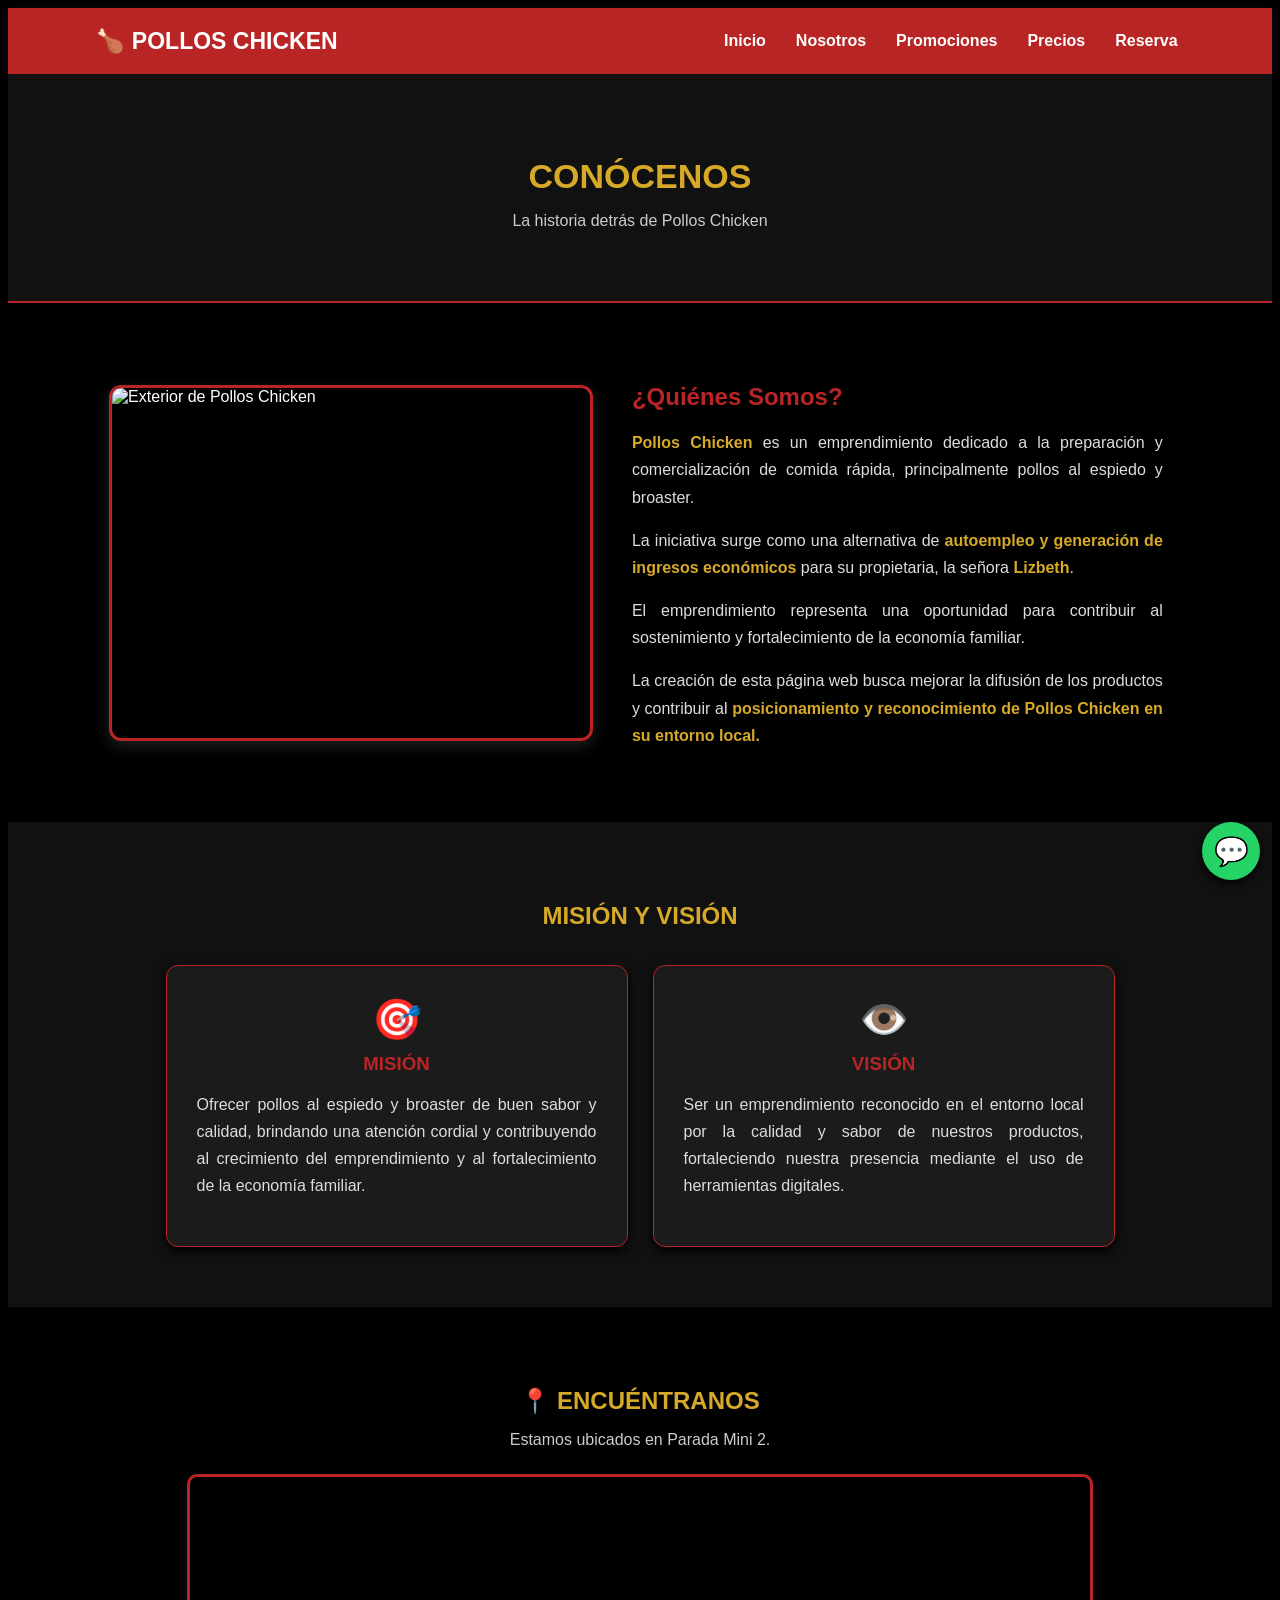
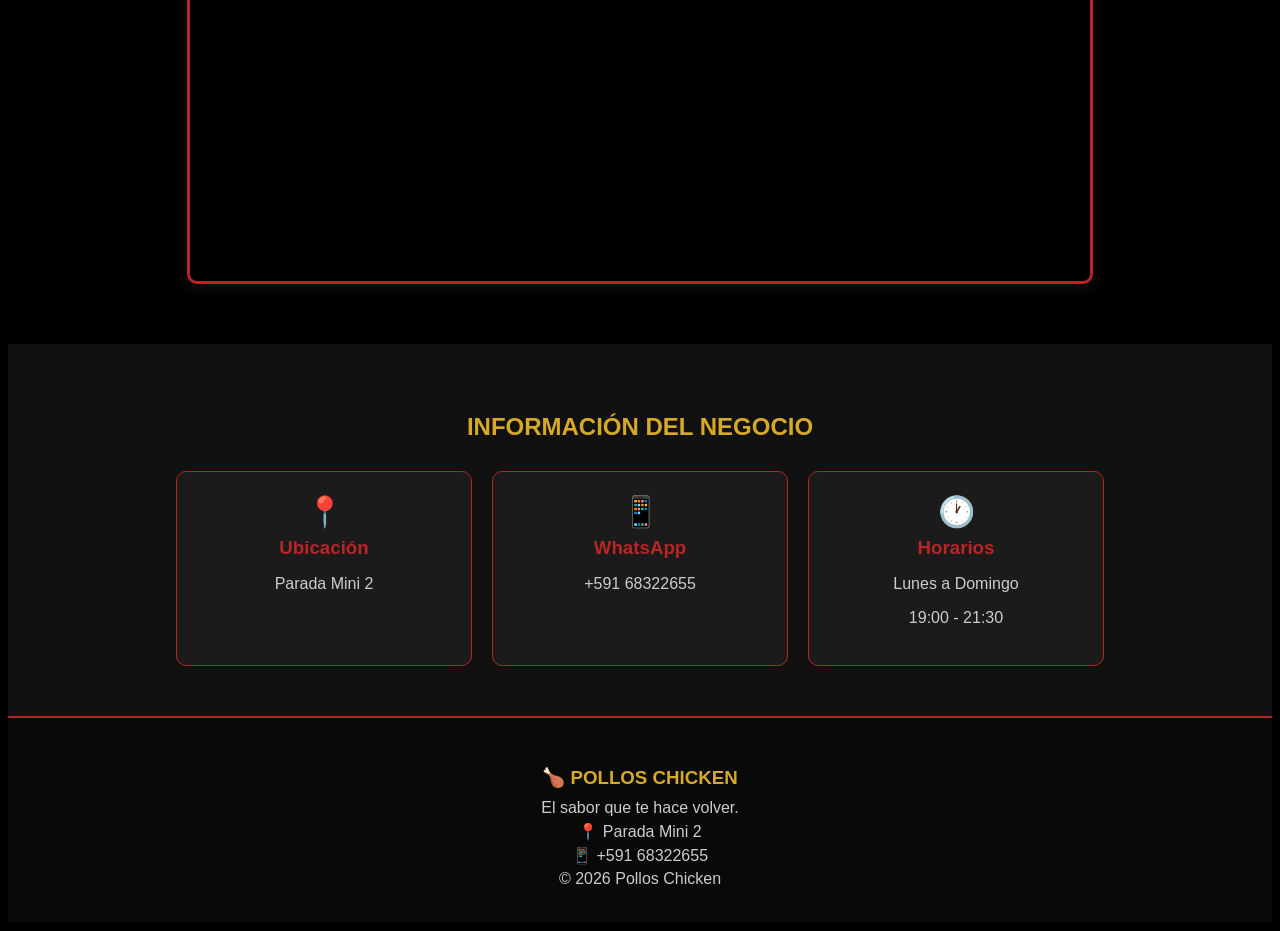
==== nosotros.html @ fc6a8907 "Add files via upload Primera versión del proyecto Pollos Chicken" ====
<!DOCTYPE html>
<html lang="es">

<head>

    <meta charset="UTF-8">

    <meta name="viewport" content="width=device-width, initial-scale=1.0">

    <title>Nosotros - Pollos Chicken</title>

    <link rel="stylesheet" href="estilos.css">

</head>

<body>

    <header>

        <div class="logo">
            🍗 POLLOS CHICKEN
        </div>

        <nav>

            <a href="index.html">Inicio</a>

            <a href="nosotros.html">Nosotros</a>

            <a href="promociones.html">Promociones</a>

            <a href="precios.html">Precios</a>

            <a href="reserva.html">Reserva</a>

        </nav>

    </header>


    <section class="titulo-nosotros">

        <h1>CONÓCENOS</h1>

        <p>
            La historia detrás de Pollos Chicken
        </p>

    </section>
    <section class="historia">

        <div class="foto-historia">

            <img src="imagenes/pollos_chicken_exterior_casero.jpg"
                 alt="Exterior de Pollos Chicken">

        </div>


        <div class="texto-historia">

            <h2>¿Quiénes Somos?</h2>

            <p>
                <strong>Pollos Chicken</strong> es un emprendimiento
                dedicado a la preparación y comercialización de
                comida rápida, principalmente pollos al espiedo
                y broaster.
            </p>

            <p>
                La iniciativa surge como una alternativa de
                <strong>autoempleo y generación de ingresos económicos</strong>
                para su propietaria, la señora <strong>Lizbeth</strong>.
            </p>

            <p>
                El emprendimiento representa una oportunidad para
                contribuir al sostenimiento y fortalecimiento de
                la economía familiar.
            </p>

            <p>
                La creación de esta página web busca mejorar la
                difusión de los productos y contribuir al
                <strong>posicionamiento y reconocimiento de Pollos Chicken
                en su entorno local.</strong>
            </p>

        </div>

    </section>
    <section class="mision-vision">

        <h2>MISIÓN Y VISIÓN</h2>

        <div class="contenedor-mv">

            <div class="tarjeta-mv">

                <div class="icono">
                    🎯
                </div>

                <h3>MISIÓN</h3>

                <p>
                    Ofrecer pollos al espiedo y broaster de buen
                    sabor y calidad, brindando una atención cordial
                    y contribuyendo al crecimiento del emprendimiento
                    y al fortalecimiento de la economía familiar.
                </p>

            </div>


            <div class="tarjeta-mv">

                <div class="icono">
                    👁️
                </div>

                <h3>VISIÓN</h3>

                <p>
                    Ser un emprendimiento reconocido en el entorno
                    local por la calidad y sabor de nuestros productos,
                    fortaleciendo nuestra presencia mediante el uso
                    de herramientas digitales.
                </p>

            </div>

        </div>

    </section>
    <section class="ubicacion">

        <h2>📍 ENCUÉNTRANOS</h2>

        <p>
            Estamos ubicados en Parada Mini 2.
        </p>

        <div class="mapa">

            <iframe
                src="https://www.google.com/maps/embed?pb=!1m14!1m8!1m3!1d474.3850559501447!2d-67.04748063006204!3d-17.97499381684644!3m2!1i1024!2i768!4f13.1!3m3!1m2!1s0x93e2b7ef2d708fc7%3A0x3c5e45e1f3573db3!2sParada%20mini%202!5e0!3m2!1ses-419!2sbo!4v1789333693962!5m2!1ses-419!2sbo"
                width="100%"
                height="400"
                style="border:0;"
                allowfullscreen=""
                loading="lazy">
            </iframe>

        </div>

    </section>

    <section class="contacto-nosotros">

        <h2>INFORMACIÓN DEL NEGOCIO</h2>

        <div class="datos-contacto">

            <div>

                <span>📍</span>

                <h3>Ubicación</h3>

                <p>Parada Mini 2</p>

            </div>


            <div>

                <span>📱</span>

                <h3>WhatsApp</h3>

                <p>+591 68322655</p>

            </div>


            <div>

                <span>🕐</span>

                <h3>Horarios</h3>

                <p>Lunes a Domingo</p>

                <p>19:00 - 21:30</p>

            </div>

        </div>

    </section>

    <a
        href="https://wa.me/59168322655?text=Hola%20Pollos%20Chicken,%20quiero%20informaci%C3%B3n%20sobre%20sus%20productos."
        class="whatsapp"
        target="_blank">

        💬

    </a>
    <footer>

        <h3>🍗 POLLOS CHICKEN</h3>

        <p>El sabor que te hace volver.</p>

        <p>📍 Parada Mini 2</p>

        <p>📱 +591 68322655</p>

        <p>© 2026 Pollos Chicken</p>

    </footer>


</body>

</html>
---- estilos.css ----
**{
    margin:0;
    padding:0;
    box-sizing:border-box;
}

body{
    font-family:Arial,sans-serif;
    background:#000;
    color:#fff;
}

img{
    width:100%;
    display:block;
}

/* ENCABEZADO */

header{
    background:#b92525;
    padding:18px 7%;
    display:flex;
    justify-content:space-between;
    align-items:center;
    box-shadow:0 3px 10px #111;
}

.logo{
    font-size:23px;
    font-weight:bold;
}

nav{
    display:flex;
    gap:18px;
}

nav a{
    color:#fff;
    text-decoration:none;
    font-weight:bold;
    padding:6px;
}

nav a:hover{
    color:#ffd83d;
}

/* BOTONES */

.boton{
    display:inline-block;
    background:#b92525;
    color:#fff;
    text-decoration:none;
    padding:12px 22px;
    border-radius:6px;
    font-weight:bold;
    margin-top:8px;
}

.boton:hover{
    background:#d6a928;
    color:#000;
}

/* INICIO */

.inicio{
    min-height:520px;
    padding:60px 8%;
    display:flex;
    align-items:center;
    justify-content:space-between;
    gap:40px;
}

.texto{
    width:50%;
}

.texto h1{
    color:#b92525;
    font-size:43px;
    line-height:1.2;
    margin-bottom:20px;
}

.texto p{
    color:#ddd;
    font-size:19px;
    line-height:1.7;
    margin-bottom:25px;
}

.foto-principal{
    width:43%;
}

.foto-principal img{
    height:360px;
    object-fit:cover;
    border-radius:15px;
    border:3px solid #d6a928;
    box-shadow:0 5px 15px #222;
}

/* BIENVENIDA */

.bienvenida{
    background:#111;
    text-align:center;
    padding:60px 8%;
}

.bienvenida h2{
    color:#d6a928;
    margin-bottom:12px;
}

.bienvenida > p{
    color:#ccc;
    margin-bottom:30px;
}

.opciones{
    display:flex;
    justify-content:center;
    gap:25px;
    flex-wrap:wrap;
}

.opciones div{
    width:280px;
    background:#1b1b1b;
    padding:25px;
    border:1px solid #b92525;
    border-radius:10px;
    transition:0.3s;
}

.opciones div:hover{
    transform:translateY(-5px);
    border-color:#d6a928;
}

.opciones span{
    font-size:38px;
}

.opciones h3{
    color:#b92525;
    margin:10px 0;
}

.opciones p{
    color:#ccc;
    margin-bottom:15px;
}

.opciones a{
    color:#d6a928;
    font-weight:bold;
    text-decoration:none;
}

/* FRASE */

.frase{
    background:#b92525;
    text-align:center;
    padding:55px 20px;
}

.frase h2{
    margin-bottom:10px;
}

.frase p{
    margin-bottom:20px;
}

.frase .boton{
    background:#d6a928;
    color:#000;
}

/* TITULOS */

.titulo-nosotros,
.titulo-promociones,
.titulo-precios,
.titulo-reserva{
    background:#111;
    text-align:center;
    padding:55px 20px;
    border-bottom:2px solid #b92525;
}

.titulo-nosotros h1,
.titulo-promociones h1,
.titulo-precios h1,
.titulo-reserva h1{
    color:#d6a928;
    margin-bottom:10px;
    font-size:34px;
}

.titulo-nosotros p,
.titulo-promociones p,
.titulo-precios p,
.titulo-reserva p{
    color:#ccc;
}

/* NOSOTROS */

.historia{
    padding:60px 8%;
    display:flex;
    align-items:center;
    gap:45px;
}

.foto-historia{
    width:45%;
}

.foto-historia img{
    height:350px;
    object-fit:cover;
    border-radius:12px;
    border:3px solid #b92525;
    box-shadow:0 5px 15px #222;
}

.texto-historia{
    width:50%;
}

.texto-historia h2{
    color:#b92525;
    margin-bottom:18px;
}

.texto-historia p{
    color:#ddd;
    line-height:1.7;
    margin-bottom:13px;
    text-align:justify;
}

.texto-historia strong{
    color:#d6a928;
}

/* MISION Y VISION */

.mision-vision{
    background:#111;
    padding:60px 8%;
    text-align:center;
}

.mision-vision > h2{
    color:#d6a928;
    margin-bottom:35px;
}

.contenedor-mv{
    display:flex;
    justify-content:center;
    gap:25px;
    flex-wrap:wrap;
}

.tarjeta-mv{
    width:400px;
    background:#1b1b1b;
    border:1px solid #b92525;
    padding:30px;
    border-radius:12px;
    box-shadow:0 4px 12px #000;
}

.icono{
    font-size:40px;
}

.tarjeta-mv h3{
    color:#b92525;
    margin:10px;
}

.tarjeta-mv p{
    color:#ddd;
    line-height:1.7;
    text-align:justify;
}

/* UBICACION */

.ubicacion{
    padding:60px 8%;
    text-align:center;
}

.ubicacion h2{
    color:#d6a928;
    margin-bottom:10px;
}

.ubicacion p{
    color:#ccc;
    margin-bottom:25px;
}

.mapa{
    max-width:900px;
    margin:auto;
    border:3px solid #b92525;
    border-radius:10px;
    overflow:hidden;
    box-shadow:0 5px 15px #111;
}

.mapa iframe{
    width:100%;
    height:400px;
    border:0;
}

/* CONTACTO */

.contacto-nosotros{
    background:#111;
    padding:50px 8%;
    text-align:center;
}

.contacto-nosotros h2{
    color:#d6a928;
    margin-bottom:30px;
}

.datos-contacto{
    display:flex;
    justify-content:center;
    gap:20px;
    flex-wrap:wrap;
}

.datos-contacto div{
    width:250px;
    background:#1b1b1b;
    border:1px solid #b92525;
    padding:22px;
    border-radius:10px;
}

.datos-contacto span{
    font-size:30px;
}

.datos-contacto h3{
    color:#b92525;
    margin:8px;
}

.datos-contacto p{
    color:#ccc;
}

/* PROMOCIONES */

.promociones{
    background:#000;
    padding:60px 8%;
    text-align:center;
}

.promociones h2{
    color:#d6a928;
    margin-bottom:35px;
}

.contenedor-promociones{
    display:flex;
    justify-content:center;
    gap:25px;
    flex-wrap:wrap;
}

.tarjeta-promocion{
    width:300px;
    background:#111;
    border:2px solid #b92525;
    border-radius:10px;
    overflow:hidden;
    box-shadow:0 5px 15px #111;
    transition:0.3s;
}

.tarjeta-promocion:hover{
    transform:translateY(-6px);
    border-color:#d6a928;
}

.tarjeta-promocion img{
    height:240px;
    object-fit:contain;
    background:#111;
}

.contenido-promocion{
    padding:22px;
}

.contenido-promocion h3{
    color:#d6a928;
    margin-bottom:10px;
}

.contenido-promocion h4{
    font-size:22px;
    margin-bottom:10px;
}

.contenido-promocion p{
    color:#ccc;
    line-height:1.5;
}

.precio{
    color:#b92525;
    font-size:27px;
    font-weight:bold;
    margin:15px;
}

.mensaje-promociones{
    background:#d6a928;
    color:#000;
    text-align:center;
    padding:50px 20px;
}

.mensaje-promociones h2{
    margin-bottom:12px;
}

.mensaje-promociones p{
    margin-bottom:20px;
}

/* PRECIOS */

.seccion-precios{
    background:#000;
    padding:60px 8%;
    text-align:center;
}

.seccion-precios h2{
    color:#d6a928;
    margin-bottom:35px;
}

.contenedor-precios{
    display:flex;
    justify-content:center;
    gap:25px;
    flex-wrap:wrap;
}

.tarjeta-precio{
    width:300px;
    background:#111;
    border:2px solid #b92525;
    border-radius:10px;
    overflow:hidden;
    box-shadow:0 5px 15px #111;
}

.foto-precio{
    position:relative;
    height:230px;
    background:#111;
}

.foto-precio img{
    height:100%;
    object-fit:contain;
}

.precio-revelado{
    position:absolute;
    inset:0;
    background:rgba(185,37,37,.9);
    display:flex;
    justify-content:center;
    align-items:center;
    opacity:0;
    transition:0.3s;
}

.foto-precio:hover .precio-revelado{
    opacity:1;
}

.precio-revelado span{
    color:#fff;
    font-size:40px;
    font-weight:bold;
}

.contenido-precio{
    padding:22px;
}

.contenido-precio h3{
    color:#d6a928;
    font-size:22px;
    margin-bottom:10px;
}

.contenido-precio p{
    color:#ccc;
    margin-bottom:15px;
    line-height:1.5;
}

.precio-normal{
    color:#b92525;
    font-size:25px;
    font-weight:bold;
    margin-bottom:18px;
}

.informacion-precios{
    background:#111;
    text-align:center;
    padding:40px 20px;
}

.informacion-precios h2{
    color:#d6a928;
    margin-bottom:10px;
}

.informacion-precios p{
    color:#ccc;
}

.llamada-precios{
    background:#d6a928;
    color:#000;
    text-align:center;
    padding:50px 20px;
}

.llamada-precios h2{
    margin-bottom:12px;
}

.llamada-precios p{
    margin-bottom:20px;
}

/* RESERVA */

.reserva{
    background:#000;
    padding:60px 20px;
}

.formulario{
    max-width:600px;
    margin:auto;
    background:#111;
    border:1px solid #b92525;
    padding:30px;
    border-radius:10px;
}

.formulario h2{
    text-align:center;
    color:#d6a928;
    margin-bottom:20px;
}

.formulario label{
    display:block;
    color:#fff;
    font-weight:bold;
    margin:12px 0 6px;
}

.formulario input,
.formulario select,
.formulario textarea{
    width:100%;
    padding:11px;
    background:#222;
    color:#fff;
    border:1px solid #555;
    border-radius:5px;
}

.boton-pedido{
    width:100%;
    padding:13px;
    margin-top:20px;
    background:#25d366;
    color:#fff;
    border:0;
    border-radius:6px;
    font-weight:bold;
    cursor:pointer;
}

.informacion-reserva{
    text-align:center;
    background:#111;
    padding:50px 20px;
}

.informacion-reserva h2{
    color:#d6a928;
    margin-bottom:30px;
}

.pasos-reserva{
    display:flex;
    justify-content:center;
    gap:20px;
    flex-wrap:wrap;
}

.pasos-reserva div{
    width:230px;
    padding:20px;
    background:#1b1b1b;
    border:1px solid #b92525;
    border-radius:10px;
}

/* WHATSAPP */

.whatsapp{
    position:fixed;
    right:20px;
    bottom:20px;
    width:58px;
    height:58px;
    background:#25d366;
    color:#fff;
    border-radius:50%;
    display:flex;
    align-items:center;
    justify-content:center;
    font-size:28px;
    text-decoration:none;
    box-shadow:0 3px 10px #000;
}

/* FOOTER */

footer{
    background:#090909;
    text-align:center;
    padding:30px;
    border-top:2px solid #b92525;
}

footer h3{
    color:#d6a928;
    margin-bottom:10px;
}

footer p{
    color:#ccc;
    margin:5px;
}

/* CELULAR */

@media(max-width:768px){

    header{
        flex-direction:column;
        gap:15px;
        padding:18px 5%;
    }

    .logo{
        font-size:20px;
    }

    nav{
        flex-wrap:wrap;
        justify-content:center;
        gap:8px;
    }

    nav a{
        font-size:14px;
    }

    .inicio,
    .historia{
        flex-direction:column;
        text-align:center;
        padding:45px 6%;
    }

    .texto,
    .foto-principal,
    .foto-historia,
    .texto-historia{
        width:100%;
    }

    .texto h1{
        font-size:32px;
    }

    .texto p{
        font-size:17px;
    }

    .foto-principal img,
    .foto-historia img{
        height:280px;
    }

    .texto-historia p{
        text-align:left;
    }

    .tarjeta-precio,
    .tarjeta-promocion,
    .tarjeta-mv{
        width:100%;
        max-width:340px;
    }

    .tarjeta-promocion img{
        height:260px;
    }

    .foto-precio{
        height:250px;
    }

    .mapa iframe{
        height:300px;
    }

    .titulo-nosotros h1,
    .titulo-promociones h1,
    .titulo-precios h1,
    .titulo-reserva h1{
        font-size:28px;
    }

    .boton{
        padding:11px 18px;
    }

    .whatsapp{
        right:15px;
        bottom:15px;
        width:52px;
        height:52px;
        font-size:24px;
    }
}
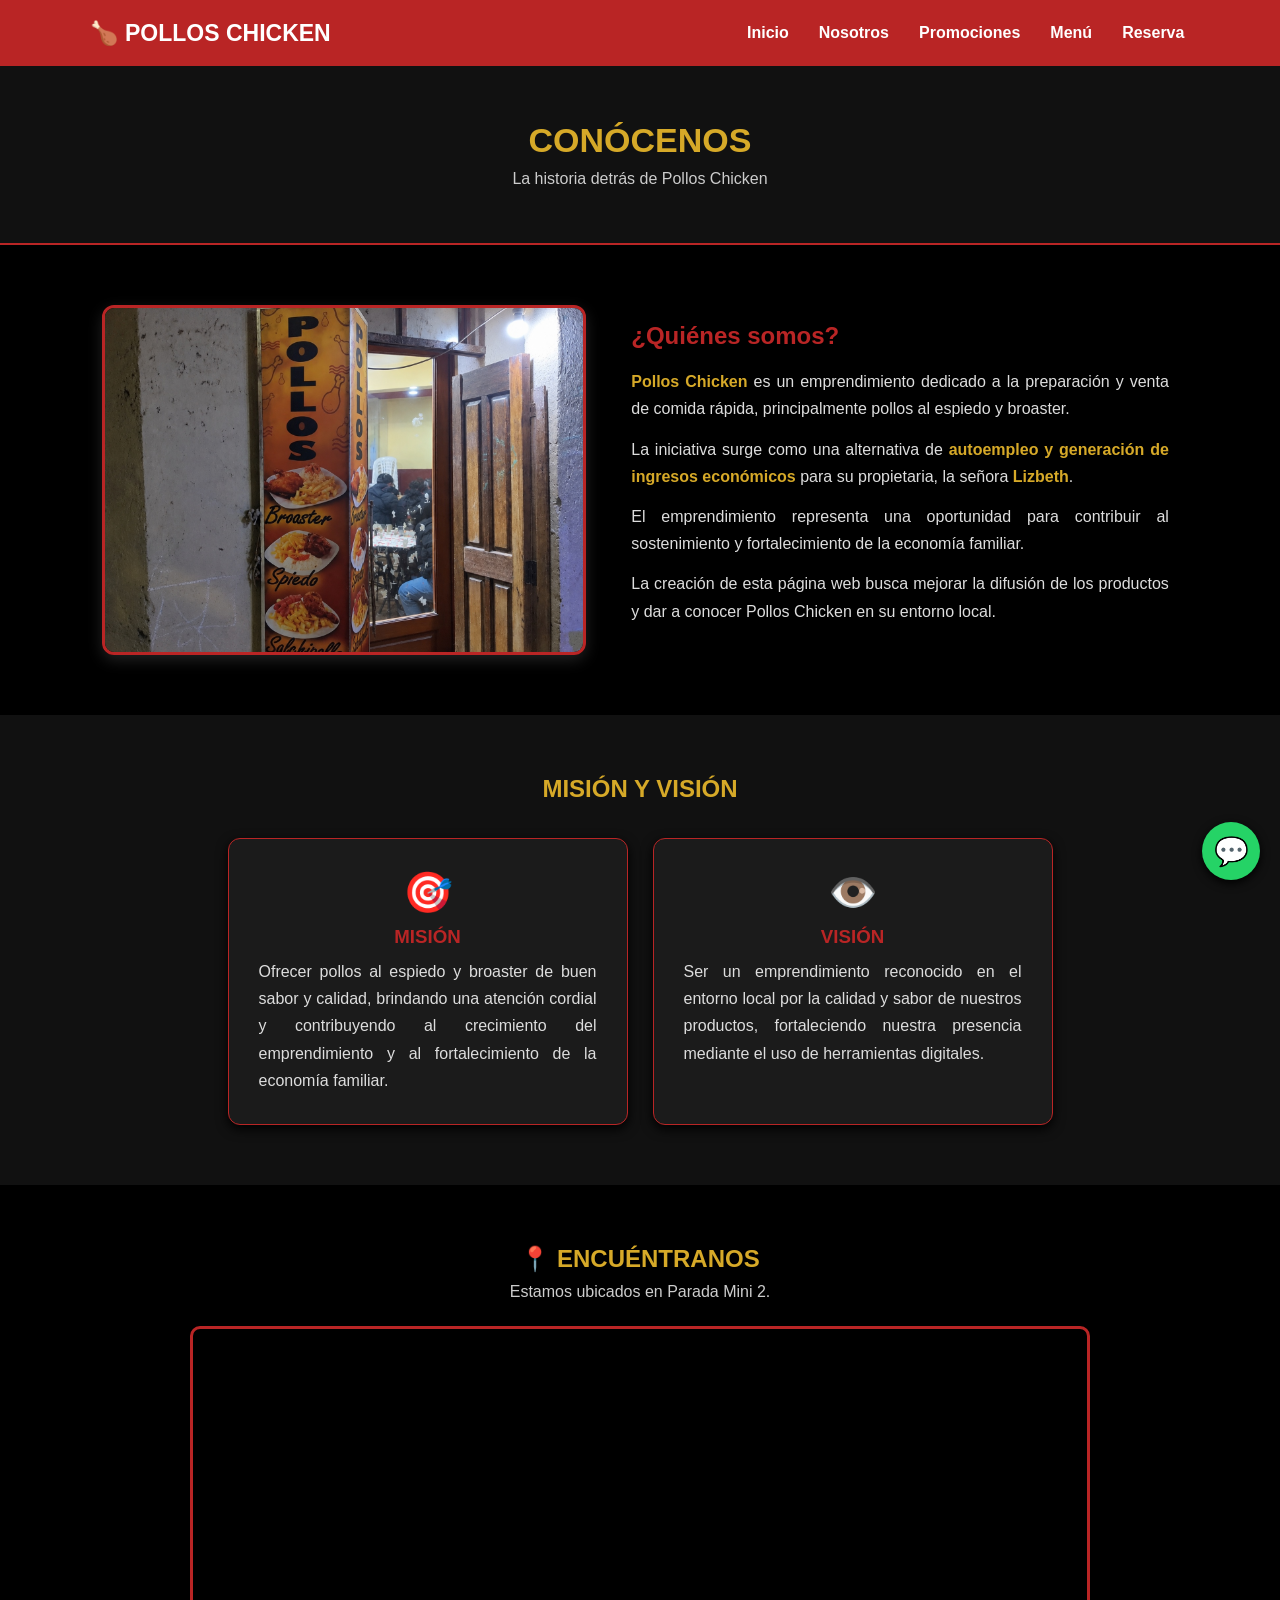
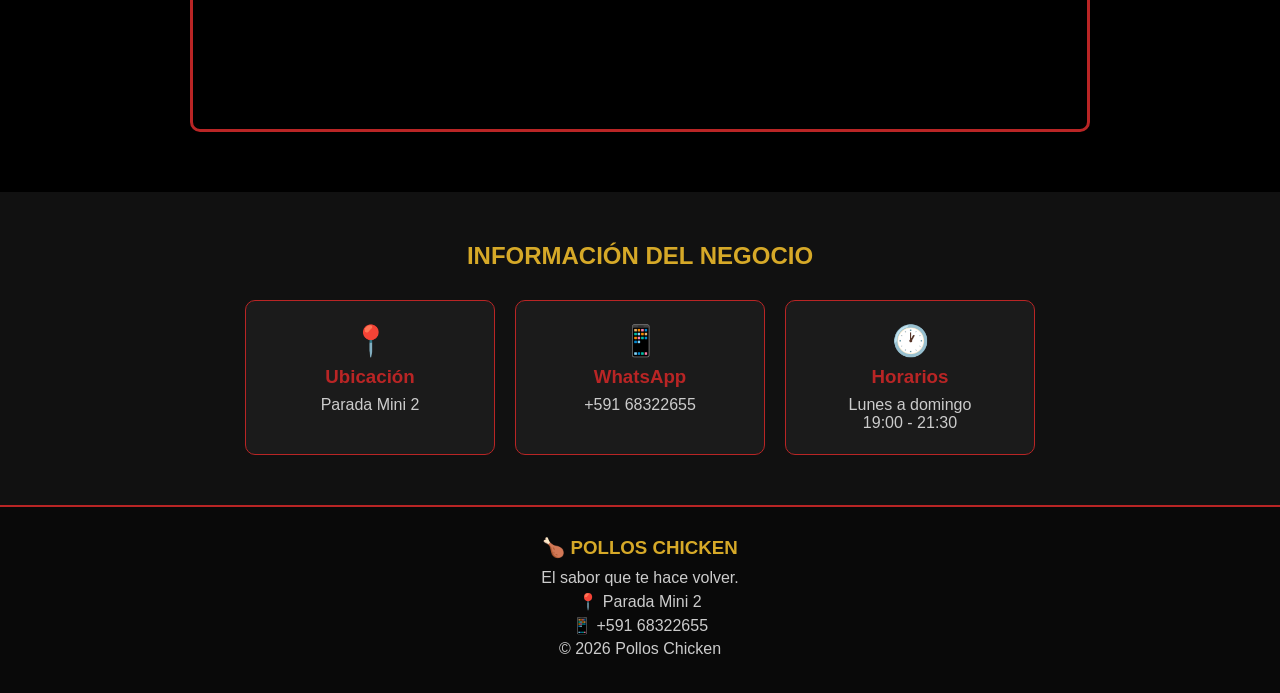
==== commit c7897ba7: "Add files via upload" ====
--- a/nosotros.html
+++ b/nosotros.html
@@ -1,229 +1,97 @@
-<!DOCTYPE html>
-<html lang="es">
-
-<head>
-
-    <meta charset="UTF-8">
-
-    <meta name="viewport" content="width=device-width, initial-scale=1.0">
-
-    <title>Nosotros - Pollos Chicken</title>
-
-    <link rel="stylesheet" href="estilos.css">
-
-</head>
-
-<body>
-
-    <header>
-
-        <div class="logo">
-            🍗 POLLOS CHICKEN
-        </div>
-
-        <nav>
-
-            <a href="index.html">Inicio</a>
-
-            <a href="nosotros.html">Nosotros</a>
-
-            <a href="promociones.html">Promociones</a>
-
-            <a href="precios.html">Precios</a>
-
-            <a href="reserva.html">Reserva</a>
-
-        </nav>
-
-    </header>
-
-
-    <section class="titulo-nosotros">
-
-        <h1>CONÓCENOS</h1>
-
-        <p>
-            La historia detrás de Pollos Chicken
-        </p>
-
-    </section>
-    <section class="historia">
-
-        <div class="foto-historia">
-
-            <img src="imagenes/pollos_chicken_exterior_casero.jpg"
-                 alt="Exterior de Pollos Chicken">
-
-        </div>
-
-
-        <div class="texto-historia">
-
-            <h2>¿Quiénes Somos?</h2>
-
-            <p>
-                <strong>Pollos Chicken</strong> es un emprendimiento
-                dedicado a la preparación y comercialización de
-                comida rápida, principalmente pollos al espiedo
-                y broaster.
-            </p>
-
-            <p>
-                La iniciativa surge como una alternativa de
-                <strong>autoempleo y generación de ingresos económicos</strong>
-                para su propietaria, la señora <strong>Lizbeth</strong>.
-            </p>
-
-            <p>
-                El emprendimiento representa una oportunidad para
-                contribuir al sostenimiento y fortalecimiento de
-                la economía familiar.
-            </p>
-
-            <p>
-                La creación de esta página web busca mejorar la
-                difusión de los productos y contribuir al
-                <strong>posicionamiento y reconocimiento de Pollos Chicken
-                en su entorno local.</strong>
-            </p>
-
-        </div>
-
-    </section>
-    <section class="mision-vision">
-
-        <h2>MISIÓN Y VISIÓN</h2>
-
-        <div class="contenedor-mv">
-
-            <div class="tarjeta-mv">
-
-                <div class="icono">
-                    🎯
-                </div>
-
-                <h3>MISIÓN</h3>
-
-                <p>
-                    Ofrecer pollos al espiedo y broaster de buen
-                    sabor y calidad, brindando una atención cordial
-                    y contribuyendo al crecimiento del emprendimiento
-                    y al fortalecimiento de la economía familiar.
-                </p>
-
-            </div>
-
-
-            <div class="tarjeta-mv">
-
-                <div class="icono">
-                    👁️
-                </div>
-
-                <h3>VISIÓN</h3>
-
-                <p>
-                    Ser un emprendimiento reconocido en el entorno
-                    local por la calidad y sabor de nuestros productos,
-                    fortaleciendo nuestra presencia mediante el uso
-                    de herramientas digitales.
-                </p>
-
-            </div>
-
-        </div>
-
-    </section>
-    <section class="ubicacion">
-
-        <h2>📍 ENCUÉNTRANOS</h2>
-
-        <p>
-            Estamos ubicados en Parada Mini 2.
-        </p>
-
-        <div class="mapa">
-
-            <iframe
-                src="https://www.google.com/maps/embed?pb=!1m14!1m8!1m3!1d474.3850559501447!2d-67.04748063006204!3d-17.97499381684644!3m2!1i1024!2i768!4f13.1!3m3!1m2!1s0x93e2b7ef2d708fc7%3A0x3c5e45e1f3573db3!2sParada%20mini%202!5e0!3m2!1ses-419!2sbo!4v1789333693962!5m2!1ses-419!2sbo"
-                width="100%"
-                height="400"
-                style="border:0;"
-                allowfullscreen=""
-                loading="lazy">
-            </iframe>
-
-        </div>
-
-    </section>
-
-    <section class="contacto-nosotros">
-
-        <h2>INFORMACIÓN DEL NEGOCIO</h2>
-
-        <div class="datos-contacto">
-
-            <div>
-
-                <span>📍</span>
-
-                <h3>Ubicación</h3>
-
-                <p>Parada Mini 2</p>
-
-            </div>
-
-
-            <div>
-
-                <span>📱</span>
-
-                <h3>WhatsApp</h3>
-
-                <p>+591 68322655</p>
-
-            </div>
-
-
-            <div>
-
-                <span>🕐</span>
-
-                <h3>Horarios</h3>
-
-                <p>Lunes a Domingo</p>
-
-                <p>19:00 - 21:30</p>
-
-            </div>
-
-        </div>
-
-    </section>
-
-    <a
-        href="https://wa.me/59168322655?text=Hola%20Pollos%20Chicken,%20quiero%20informaci%C3%B3n%20sobre%20sus%20productos."
-        class="whatsapp"
-        target="_blank">
-
-        💬
-
-    </a>
-    <footer>
-
-        <h3>🍗 POLLOS CHICKEN</h3>
-
-        <p>El sabor que te hace volver.</p>
-
-        <p>📍 Parada Mini 2</p>
-
-        <p>📱 +591 68322655</p>
-
-        <p>© 2026 Pollos Chicken</p>
-
-    </footer>
-
-
-</body>
-
-</html>+<!DOCTYPE html>
+<html lang="es">
+<head>
+    <meta charset="UTF-8">
+    <meta name="viewport" content="width=device-width, initial-scale=1.0">
+    <title>Nosotros - Pollos Chicken</title>
+    <link rel="stylesheet" href="estilos.css">
+</head>
+<body>
+    <header>
+        <div class="logo">🍗 POLLOS CHICKEN</div>
+        <nav>
+            <a href="index.html">Inicio</a>
+            <a href="nosotros.html">Nosotros</a>
+            <a href="promociones.html">Promociones</a>
+            <a href="precios.html">Menú</a>
+            <a href="reserva.html">Reserva</a>
+        </nav>
+    </header>
+
+    <section class="titulo-nosotros">
+        <h1>CONÓCENOS</h1>
+        <p>La historia detrás de Pollos Chicken</p>
+    </section>
+
+    <section class="historia">
+        <div class="foto-historia">
+            <img src="imagenes/pollos_chicken_exterior_casero.jpg" alt="Exterior de Pollos Chicken">
+        </div>
+        <div class="texto-historia">
+            <h2>¿Quiénes somos?</h2>
+            <p><strong>Pollos Chicken</strong> es un emprendimiento dedicado a la preparación y venta de comida rápida, principalmente pollos al espiedo y broaster.</p>
+            <p>La iniciativa surge como una alternativa de <strong>autoempleo y generación de ingresos económicos</strong> para su propietaria, la señora <strong>Lizbeth</strong>.</p>
+            <p>El emprendimiento representa una oportunidad para contribuir al sostenimiento y fortalecimiento de la economía familiar.</p>
+            <p>La creación de esta página web busca mejorar la difusión de los productos y dar a conocer Pollos Chicken en su entorno local.</p>
+        </div>
+    </section>
+
+    <section class="mision-vision">
+        <h2>MISIÓN Y VISIÓN</h2>
+        <div class="contenedor-mv">
+            <div class="tarjeta-mv">
+                <div class="icono">🎯</div>
+                <h3>MISIÓN</h3>
+                <p>Ofrecer pollos al espiedo y broaster de buen sabor y calidad, brindando una atención cordial y contribuyendo al crecimiento del emprendimiento y al fortalecimiento de la economía familiar.</p>
+            </div>
+            <div class="tarjeta-mv">
+                <div class="icono">👁️</div>
+                <h3>VISIÓN</h3>
+                <p>Ser un emprendimiento reconocido en el entorno local por la calidad y sabor de nuestros productos, fortaleciendo nuestra presencia mediante el uso de herramientas digitales.</p>
+            </div>
+        </div>
+    </section>
+
+    <section class="ubicacion">
+        <h2>📍 ENCUÉNTRANOS</h2>
+        <p>Estamos ubicados en Parada Mini 2.</p>
+        <div class="mapa">
+            <iframe src="https://www.google.com/maps/embed?pb=!1m14!1m8!1m3!1d474.3850559501447!2d-67.04748063006204!3d-17.97499381684644!3m2!1i1024!2i768!4f13.1!3m3!1m2!1s0x93e2b7ef2d708fc7%3A0x3c5e45e1f3573db3!2sParada%20mini%202!5e0!3m2!1ses-419!2sbo!4v1789333693962!5m2!1ses-419!2sbo"
+                    width="100%" height="400" style="border:0;" allowfullscreen loading="lazy" title="Ubicación de Pollos Chicken"></iframe>
+        </div>
+    </section>
+
+    <section class="contacto-nosotros">
+        <h2>INFORMACIÓN DEL NEGOCIO</h2>
+        <div class="datos-contacto">
+            <div>
+                <span>📍</span>
+                <h3>Ubicación</h3>
+                <p>Parada Mini 2</p>
+            </div>
+            <div>
+                <span>📱</span>
+                <h3>WhatsApp</h3>
+                <p>+591 68322655</p>
+            </div>
+            <div>
+                <span>🕐</span>
+                <h3>Horarios</h3>
+                <p>Lunes a domingo</p>
+                <p>19:00 - 21:30</p>
+            </div>
+        </div>
+    </section>
+
+    <a href="https://wa.me/59168322655?text=Hola%20Pollos%20Chicken%2C%20quiero%20informaci%C3%B3n%20sobre%20sus%20productos."
+       class="whatsapp" target="_blank" rel="noopener noreferrer" aria-label="Contactar por WhatsApp">💬</a>
+
+    <footer>
+        <h3>🍗 POLLOS CHICKEN</h3>
+        <p>El sabor que te hace volver.</p>
+        <p>📍 Parada Mini 2</p>
+        <p>📱 +591 68322655</p>
+        <p>© 2026 Pollos Chicken</p>
+    </footer>
+</body>
+</html>
--- a/estilos.css
+++ b/estilos.css
@@ -1,779 +1,683 @@
-**{
-    margin:0;
-    padding:0;
-    box-sizing:border-box;
-}
-
-body{
-    font-family:Arial,sans-serif;
-    background:#000;
-    color:#fff;
-}
-
-img{
-    width:100%;
-    display:block;
-}
-
-/* ENCABEZADO */
-
-header{
-    background:#b92525;
-    padding:18px 7%;
-    display:flex;
-    justify-content:space-between;
-    align-items:center;
-    box-shadow:0 3px 10px #111;
-}
-
-.logo{
-    font-size:23px;
-    font-weight:bold;
-}
-
-nav{
-    display:flex;
-    gap:18px;
-}
-
-nav a{
-    color:#fff;
-    text-decoration:none;
-    font-weight:bold;
-    padding:6px;
-}
-
-nav a:hover{
-    color:#ffd83d;
-}
-
-/* BOTONES */
-
-.boton{
-    display:inline-block;
-    background:#b92525;
-    color:#fff;
-    text-decoration:none;
-    padding:12px 22px;
-    border-radius:6px;
-    font-weight:bold;
-    margin-top:8px;
-}
-
-.boton:hover{
-    background:#d6a928;
-    color:#000;
-}
-
-/* INICIO */
-
-.inicio{
-    min-height:520px;
-    padding:60px 8%;
-    display:flex;
-    align-items:center;
-    justify-content:space-between;
-    gap:40px;
-}
-
-.texto{
-    width:50%;
-}
-
-.texto h1{
-    color:#b92525;
-    font-size:43px;
-    line-height:1.2;
-    margin-bottom:20px;
-}
-
-.texto p{
-    color:#ddd;
-    font-size:19px;
-    line-height:1.7;
-    margin-bottom:25px;
-}
-
-.foto-principal{
-    width:43%;
-}
-
-.foto-principal img{
-    height:360px;
-    object-fit:cover;
-    border-radius:15px;
-    border:3px solid #d6a928;
-    box-shadow:0 5px 15px #222;
-}
-
-/* BIENVENIDA */
-
-.bienvenida{
-    background:#111;
-    text-align:center;
-    padding:60px 8%;
-}
-
-.bienvenida h2{
-    color:#d6a928;
-    margin-bottom:12px;
-}
-
-.bienvenida > p{
-    color:#ccc;
-    margin-bottom:30px;
-}
-
-.opciones{
-    display:flex;
-    justify-content:center;
-    gap:25px;
-    flex-wrap:wrap;
-}
-
-.opciones div{
-    width:280px;
-    background:#1b1b1b;
-    padding:25px;
-    border:1px solid #b92525;
-    border-radius:10px;
-    transition:0.3s;
-}
-
-.opciones div:hover{
-    transform:translateY(-5px);
-    border-color:#d6a928;
-}
-
-.opciones span{
-    font-size:38px;
-}
-
-.opciones h3{
-    color:#b92525;
-    margin:10px 0;
-}
-
-.opciones p{
-    color:#ccc;
-    margin-bottom:15px;
-}
-
-.opciones a{
-    color:#d6a928;
-    font-weight:bold;
-    text-decoration:none;
-}
-
-/* FRASE */
-
-.frase{
-    background:#b92525;
-    text-align:center;
-    padding:55px 20px;
-}
-
-.frase h2{
-    margin-bottom:10px;
-}
-
-.frase p{
-    margin-bottom:20px;
-}
-
-.frase .boton{
-    background:#d6a928;
-    color:#000;
-}
-
-/* TITULOS */
-
-.titulo-nosotros,
-.titulo-promociones,
-.titulo-precios,
-.titulo-reserva{
-    background:#111;
-    text-align:center;
-    padding:55px 20px;
-    border-bottom:2px solid #b92525;
-}
-
-.titulo-nosotros h1,
-.titulo-promociones h1,
-.titulo-precios h1,
-.titulo-reserva h1{
-    color:#d6a928;
-    margin-bottom:10px;
-    font-size:34px;
-}
-
-.titulo-nosotros p,
-.titulo-promociones p,
-.titulo-precios p,
-.titulo-reserva p{
-    color:#ccc;
-}
-
-/* NOSOTROS */
-
-.historia{
-    padding:60px 8%;
-    display:flex;
-    align-items:center;
-    gap:45px;
-}
-
-.foto-historia{
-    width:45%;
-}
-
-.foto-historia img{
-    height:350px;
-    object-fit:cover;
-    border-radius:12px;
-    border:3px solid #b92525;
-    box-shadow:0 5px 15px #222;
-}
-
-.texto-historia{
-    width:50%;
-}
-
-.texto-historia h2{
-    color:#b92525;
-    margin-bottom:18px;
-}
-
-.texto-historia p{
-    color:#ddd;
-    line-height:1.7;
-    margin-bottom:13px;
-    text-align:justify;
-}
-
-.texto-historia strong{
-    color:#d6a928;
-}
-
-/* MISION Y VISION */
-
-.mision-vision{
-    background:#111;
-    padding:60px 8%;
-    text-align:center;
-}
-
-.mision-vision > h2{
-    color:#d6a928;
-    margin-bottom:35px;
-}
-
-.contenedor-mv{
-    display:flex;
-    justify-content:center;
-    gap:25px;
-    flex-wrap:wrap;
-}
-
-.tarjeta-mv{
-    width:400px;
-    background:#1b1b1b;
-    border:1px solid #b92525;
-    padding:30px;
-    border-radius:12px;
-    box-shadow:0 4px 12px #000;
-}
-
-.icono{
-    font-size:40px;
-}
-
-.tarjeta-mv h3{
-    color:#b92525;
-    margin:10px;
-}
-
-.tarjeta-mv p{
-    color:#ddd;
-    line-height:1.7;
-    text-align:justify;
-}
-
-/* UBICACION */
-
-.ubicacion{
-    padding:60px 8%;
-    text-align:center;
-}
-
-.ubicacion h2{
-    color:#d6a928;
-    margin-bottom:10px;
-}
-
-.ubicacion p{
-    color:#ccc;
-    margin-bottom:25px;
-}
-
-.mapa{
-    max-width:900px;
-    margin:auto;
-    border:3px solid #b92525;
-    border-radius:10px;
-    overflow:hidden;
-    box-shadow:0 5px 15px #111;
-}
-
-.mapa iframe{
-    width:100%;
-    height:400px;
-    border:0;
-}
-
-/* CONTACTO */
-
-.contacto-nosotros{
-    background:#111;
-    padding:50px 8%;
-    text-align:center;
-}
-
-.contacto-nosotros h2{
-    color:#d6a928;
-    margin-bottom:30px;
-}
-
-.datos-contacto{
-    display:flex;
-    justify-content:center;
-    gap:20px;
-    flex-wrap:wrap;
-}
-
-.datos-contacto div{
-    width:250px;
-    background:#1b1b1b;
-    border:1px solid #b92525;
-    padding:22px;
-    border-radius:10px;
-}
-
-.datos-contacto span{
-    font-size:30px;
-}
-
-.datos-contacto h3{
-    color:#b92525;
-    margin:8px;
-}
-
-.datos-contacto p{
-    color:#ccc;
-}
-
-/* PROMOCIONES */
-
-.promociones{
-    background:#000;
-    padding:60px 8%;
-    text-align:center;
-}
-
-.promociones h2{
-    color:#d6a928;
-    margin-bottom:35px;
-}
-
-.contenedor-promociones{
-    display:flex;
-    justify-content:center;
-    gap:25px;
-    flex-wrap:wrap;
-}
-
-.tarjeta-promocion{
-    width:300px;
-    background:#111;
-    border:2px solid #b92525;
-    border-radius:10px;
-    overflow:hidden;
-    box-shadow:0 5px 15px #111;
-    transition:0.3s;
-}
-
-.tarjeta-promocion:hover{
-    transform:translateY(-6px);
-    border-color:#d6a928;
-}
-
-.tarjeta-promocion img{
-    height:240px;
-    object-fit:contain;
-    background:#111;
-}
-
-.contenido-promocion{
-    padding:22px;
-}
-
-.contenido-promocion h3{
-    color:#d6a928;
-    margin-bottom:10px;
-}
-
-.contenido-promocion h4{
-    font-size:22px;
-    margin-bottom:10px;
-}
-
-.contenido-promocion p{
-    color:#ccc;
-    line-height:1.5;
-}
-
-.precio{
-    color:#b92525;
-    font-size:27px;
-    font-weight:bold;
-    margin:15px;
-}
-
-.mensaje-promociones{
-    background:#d6a928;
-    color:#000;
-    text-align:center;
-    padding:50px 20px;
-}
-
-.mensaje-promociones h2{
-    margin-bottom:12px;
-}
-
-.mensaje-promociones p{
-    margin-bottom:20px;
-}
-
-/* PRECIOS */
-
-.seccion-precios{
-    background:#000;
-    padding:60px 8%;
-    text-align:center;
-}
-
-.seccion-precios h2{
-    color:#d6a928;
-    margin-bottom:35px;
-}
-
-.contenedor-precios{
-    display:flex;
-    justify-content:center;
-    gap:25px;
-    flex-wrap:wrap;
-}
-
-.tarjeta-precio{
-    width:300px;
-    background:#111;
-    border:2px solid #b92525;
-    border-radius:10px;
-    overflow:hidden;
-    box-shadow:0 5px 15px #111;
-}
-
-.foto-precio{
-    position:relative;
-    height:230px;
-    background:#111;
-}
-
-.foto-precio img{
-    height:100%;
-    object-fit:contain;
-}
-
-.precio-revelado{
-    position:absolute;
-    inset:0;
-    background:rgba(185,37,37,.9);
-    display:flex;
-    justify-content:center;
-    align-items:center;
-    opacity:0;
-    transition:0.3s;
-}
-
-.foto-precio:hover .precio-revelado{
-    opacity:1;
-}
-
-.precio-revelado span{
-    color:#fff;
-    font-size:40px;
-    font-weight:bold;
-}
-
-.contenido-precio{
-    padding:22px;
-}
-
-.contenido-precio h3{
-    color:#d6a928;
-    font-size:22px;
-    margin-bottom:10px;
-}
-
-.contenido-precio p{
-    color:#ccc;
-    margin-bottom:15px;
-    line-height:1.5;
-}
-
-.precio-normal{
-    color:#b92525;
-    font-size:25px;
-    font-weight:bold;
-    margin-bottom:18px;
-}
-
-.informacion-precios{
-    background:#111;
-    text-align:center;
-    padding:40px 20px;
-}
-
-.informacion-precios h2{
-    color:#d6a928;
-    margin-bottom:10px;
-}
-
-.informacion-precios p{
-    color:#ccc;
-}
-
-.llamada-precios{
-    background:#d6a928;
-    color:#000;
-    text-align:center;
-    padding:50px 20px;
-}
-
-.llamada-precios h2{
-    margin-bottom:12px;
-}
-
-.llamada-precios p{
-    margin-bottom:20px;
-}
-
-/* RESERVA */
-
-.reserva{
-    background:#000;
-    padding:60px 20px;
-}
-
-.formulario{
-    max-width:600px;
-    margin:auto;
-    background:#111;
-    border:1px solid #b92525;
-    padding:30px;
-    border-radius:10px;
-}
-
-.formulario h2{
-    text-align:center;
-    color:#d6a928;
-    margin-bottom:20px;
-}
-
-.formulario label{
-    display:block;
-    color:#fff;
-    font-weight:bold;
-    margin:12px 0 6px;
-}
-
-.formulario input,
-.formulario select,
-.formulario textarea{
-    width:100%;
-    padding:11px;
-    background:#222;
-    color:#fff;
-    border:1px solid #555;
-    border-radius:5px;
-}
-
-.boton-pedido{
-    width:100%;
-    padding:13px;
-    margin-top:20px;
-    background:#25d366;
-    color:#fff;
-    border:0;
-    border-radius:6px;
-    font-weight:bold;
-    cursor:pointer;
-}
-
-.informacion-reserva{
-    text-align:center;
-    background:#111;
-    padding:50px 20px;
-}
-
-.informacion-reserva h2{
-    color:#d6a928;
-    margin-bottom:30px;
-}
-
-.pasos-reserva{
-    display:flex;
-    justify-content:center;
-    gap:20px;
-    flex-wrap:wrap;
-}
-
-.pasos-reserva div{
-    width:230px;
-    padding:20px;
-    background:#1b1b1b;
-    border:1px solid #b92525;
-    border-radius:10px;
-}
-
-/* WHATSAPP */
-
-.whatsapp{
-    position:fixed;
-    right:20px;
-    bottom:20px;
-    width:58px;
-    height:58px;
-    background:#25d366;
-    color:#fff;
-    border-radius:50%;
-    display:flex;
-    align-items:center;
-    justify-content:center;
-    font-size:28px;
-    text-decoration:none;
-    box-shadow:0 3px 10px #000;
-}
-
-/* FOOTER */
-
-footer{
-    background:#090909;
-    text-align:center;
-    padding:30px;
-    border-top:2px solid #b92525;
-}
-
-footer h3{
-    color:#d6a928;
-    margin-bottom:10px;
-}
-
-footer p{
-    color:#ccc;
-    margin:5px;
-}
-
-/* CELULAR */
-
-@media(max-width:768px){
-
-    header{
-        flex-direction:column;
-        gap:15px;
-        padding:18px 5%;
-    }
-
-    .logo{
-        font-size:20px;
-    }
-
-    nav{
-        flex-wrap:wrap;
-        justify-content:center;
-        gap:8px;
-    }
-
-    nav a{
-        font-size:14px;
-    }
-
-    .inicio,
-    .historia{
-        flex-direction:column;
-        text-align:center;
-        padding:45px 6%;
-    }
-
-    .texto,
-    .foto-principal,
-    .foto-historia,
-    .texto-historia{
-        width:100%;
-    }
-
-    .texto h1{
-        font-size:32px;
-    }
-
-    .texto p{
-        font-size:17px;
-    }
-
-    .foto-principal img,
-    .foto-historia img{
-        height:280px;
-    }
-
-    .texto-historia p{
-        text-align:left;
-    }
-
-    .tarjeta-precio,
-    .tarjeta-promocion,
-    .tarjeta-mv{
-        width:100%;
-        max-width:340px;
-    }
-
-    .tarjeta-promocion img{
-        height:260px;
-    }
-
-    .foto-precio{
-        height:250px;
-    }
-
-    .mapa iframe{
-        height:300px;
-    }
-
-    .titulo-nosotros h1,
-    .titulo-promociones h1,
-    .titulo-precios h1,
-    .titulo-reserva h1{
-        font-size:28px;
-    }
-
-    .boton{
-        padding:11px 18px;
-    }
-
-    .whatsapp{
-        right:15px;
-        bottom:15px;
-        width:52px;
-        height:52px;
-        font-size:24px;
-    }
-}+/* Estilos de Pollos Chicken */
+
+* {
+    margin: 0; padding: 0;
+    box-sizing: border-box;
+}
+
+body {
+    font-family: Arial, sans-serif; background: #000;
+    color: #fff;
+}
+
+img {
+    display: block; width: 100%;
+}
+
+/* Encabezado y menú */
+
+header {
+    background: #b92525; padding: 18px 7%;
+    display: flex; align-items: center;
+    justify-content: space-between; box-shadow: 0 3px 10px #111;
+}
+
+.logo {
+    font-size: 23px; font-weight: bold;
+}
+
+nav {
+    display: flex; gap: 18px;
+}
+
+nav a {
+    color: #fff; text-decoration: none;
+    font-weight: bold; padding: 6px;
+    border-radius: 5px;
+}
+
+nav a:hover {
+    color: #000; background: #d6a928;
+}
+
+/* Botones */
+
+.boton {
+    display: inline-block; background: #b92525;
+    color: #fff; text-decoration: none;
+    padding: 12px 22px; margin-top: 8px;
+    border-radius: 6px; font-weight: bold;
+}
+
+.boton:hover {
+    background: #d6a928; color: #000;
+}
+
+/* Página de inicio */
+
+.inicio {
+    min-height: 520px; padding: 60px 8%;
+    display: flex; align-items: center;
+    justify-content: space-between; gap: 40px;
+}
+
+.texto {
+    width: 50%;
+}
+
+.texto h1 {
+    color: #b92525; font-size: 43px;
+    line-height: 1.2; margin-bottom: 20px;
+}
+
+.texto p {
+    color: #ddd; font-size: 19px;
+    line-height: 1.7; margin-bottom: 25px;
+}
+
+.foto-principal {
+    width: 43%;
+}
+
+.foto-principal img {
+    height: 360px; object-fit: cover;
+    border: 3px solid #d6a928; border-radius: 15px;
+    box-shadow: 0 5px 15px #222;
+}
+
+.bienvenida {
+    background: #111; padding: 60px 8%;
+    text-align: center;
+}
+
+.bienvenida h2 {
+    color: #d6a928; margin-bottom: 12px;
+}
+
+.bienvenida > p {
+    color: #ccc; margin-bottom: 30px;
+}
+
+.opciones {
+    display: flex; justify-content: center;
+    gap: 25px; flex-wrap: wrap;
+}
+
+.opciones div {
+    width: 280px; padding: 25px;
+    background: #1b1b1b; border: 1px solid #b92525;
+    border-radius: 10px;
+}
+
+.opciones div:hover {
+    border-color: #d6a928;
+}
+
+.opciones span {
+    font-size: 38px;
+}
+
+.opciones h3 {
+    color: #b92525; margin: 10px 0;
+}
+
+.opciones p {
+    color: #ccc; margin-bottom: 15px;
+}
+
+.opciones a {
+    color: #d6a928; font-weight: bold;
+    text-decoration: none;
+}
+
+.frase {
+    background: #b92525; padding: 55px 20px;
+    text-align: center;
+}
+
+.frase h2 {
+    margin-bottom: 10px;
+}
+
+.frase p {
+    margin-bottom: 5px;
+}
+
+/* Títulos de las páginas */
+
+.titulo-nosotros,
+.titulo-promociones,
+.titulo-precios,
+.titulo-reserva {
+    background: #111; padding: 55px 20px;
+    text-align: center; border-bottom: 2px solid #b92525;
+}
+
+.titulo-nosotros h1,
+.titulo-promociones h1,
+.titulo-precios h1,
+.titulo-reserva h1 {
+    color: #d6a928; font-size: 34px;
+    margin-bottom: 10px;
+}
+
+.titulo-nosotros p,
+.titulo-promociones p,
+.titulo-precios p,
+.titulo-reserva p {
+    color: #ccc;
+}
+
+/* Página Nosotros */
+
+.historia {
+    padding: 60px 8%; display: flex;
+    align-items: center; gap: 45px;
+}
+
+.foto-historia {
+    width: 45%;
+}
+
+.foto-historia img {
+    height: 350px; object-fit: cover;
+    border: 3px solid #b92525; border-radius: 12px;
+    box-shadow: 0 5px 15px #222;
+}
+
+.texto-historia {
+    width: 50%;
+}
+
+.texto-historia h2 {
+    color: #b92525; margin-bottom: 18px;
+}
+
+.texto-historia p {
+    color: #ddd; line-height: 1.7;
+    margin-bottom: 13px; text-align: justify;
+}
+
+.texto-historia strong {
+    color: #d6a928;
+}
+
+.mision-vision {
+    background: #111; padding: 60px 8%;
+    text-align: center;
+}
+
+.mision-vision > h2 {
+    color: #d6a928; margin-bottom: 35px;
+}
+
+.contenedor-mv {
+    display: flex; justify-content: center;
+    gap: 25px; flex-wrap: wrap;
+}
+
+.tarjeta-mv {
+    width: 400px; padding: 30px;
+    background: #1b1b1b; border: 1px solid #b92525;
+    border-radius: 12px; box-shadow: 0 4px 12px #000;
+}
+
+.icono {
+    font-size: 40px;
+}
+
+.tarjeta-mv h3 {
+    color: #b92525; margin: 10px;
+}
+
+.tarjeta-mv p {
+    color: #ddd; line-height: 1.7;
+    text-align: justify;
+}
+
+.ubicacion {
+    padding: 60px 8%; text-align: center;
+}
+
+.ubicacion h2 {
+    color: #d6a928; margin-bottom: 10px;
+}
+
+.ubicacion p {
+    color: #ccc; margin-bottom: 25px;
+}
+
+.mapa {
+    max-width: 900px; margin: auto;
+    overflow: hidden; border: 3px solid #b92525;
+    border-radius: 10px;
+}
+
+.mapa iframe {
+    display: block; width: 100%;
+    height: 400px; border: 0;
+}
+
+.contacto-nosotros {
+    background: #111; padding: 50px 8%;
+    text-align: center;
+}
+
+.contacto-nosotros h2 {
+    color: #d6a928; margin-bottom: 30px;
+}
+
+.datos-contacto {
+    display: flex; justify-content: center;
+    gap: 20px; flex-wrap: wrap;
+}
+
+.datos-contacto div {
+    width: 250px; padding: 22px;
+    background: #1b1b1b; border: 1px solid #b92525;
+    border-radius: 10px;
+}
+
+.datos-contacto span {
+    font-size: 30px;
+}
+
+.datos-contacto h3 {
+    color: #b92525; margin: 8px;
+}
+
+.datos-contacto p {
+    color: #ccc;
+}
+
+/* Página Promociones */
+
+.promociones {
+    background: #000; padding: 60px 8%;
+    text-align: center;
+}
+
+.promociones h2 {
+    color: #d6a928; margin-bottom: 35px;
+}
+
+.contenedor-promociones {
+    display: flex; justify-content: center;
+    gap: 25px; flex-wrap: wrap;
+}
+
+.tarjeta-promocion {
+    width: 300px; background: #111;
+    border: 2px solid #b92525; border-radius: 10px;
+    overflow: hidden;
+}
+
+.tarjeta-promocion:hover {
+    border-color: #d6a928;
+}
+
+.tarjeta-promocion img {
+    height: 280px; object-fit: contain;
+    background: #111;
+}
+
+.contenido-promocion {
+    padding: 22px;
+}
+
+.contenido-promocion h3 {
+    color: #d6a928; margin-bottom: 10px;
+}
+
+.contenido-promocion h4 {
+    font-size: 22px; margin-bottom: 10px;
+}
+
+.contenido-promocion p {
+    color: #ccc; line-height: 1.5;
+}
+
+.precio {
+    color: #b92525; font-size: 27px;
+    font-weight: bold; margin: 15px;
+}
+
+.mensaje-promociones {
+    background: #d6a928; color: #000;
+    padding: 50px 20px; text-align: center;
+}
+
+.mensaje-promociones h2 {
+    margin-bottom: 12px;
+}
+
+.mensaje-promociones p {
+    margin-bottom: 20px;
+}
+
+/* Página Menú */
+
+.seccion-precios {
+    background: #000; padding: 60px 8%;
+    text-align: center;
+}
+
+.seccion-precios h2 {
+    color: #d6a928; margin-bottom: 35px;
+}
+
+.contenedor-precios {
+    display: flex; justify-content: center;
+    gap: 25px; flex-wrap: wrap;
+}
+
+.tarjeta-precio {
+    width: 300px; background: #111;
+    border: 2px solid #b92525; border-radius: 10px;
+    overflow: hidden;
+}
+
+.foto-precio {
+    position: relative; height: 230px;
+    background: #111;
+}
+
+.foto-precio img {
+    height: 100%; object-fit: contain;
+}
+
+.precio-revelado {
+    position: absolute; inset: 0;
+    background: rgba(185, 37, 37, .9); display: flex;
+    justify-content: center; align-items: center;
+    opacity: 0; transition: opacity .3s;
+}
+
+.foto-precio:hover .precio-revelado {
+    opacity: 1;
+}
+
+.precio-revelado span {
+    color: #fff; font-size: 40px;
+    font-weight: bold;
+}
+
+.contenido-precio {
+    padding: 22px;
+}
+
+.contenido-precio h3 {
+    color: #d6a928; font-size: 22px;
+    margin-bottom: 10px;
+}
+
+.contenido-precio p {
+    color: #ccc; line-height: 1.5;
+    margin-bottom: 15px;
+}
+
+.precio-normal {
+    color: #b92525; font-size: 25px;
+    font-weight: bold; margin-bottom: 18px;
+}
+
+.informacion-precios {
+    background: #111; padding: 40px 20px;
+    text-align: center;
+}
+
+.informacion-precios h2 {
+    color: #d6a928; margin-bottom: 10px;
+}
+
+.informacion-precios p {
+    color: #ccc;
+}
+
+.llamada-precios {
+    background: #d6a928; color: #000;
+    padding: 50px 20px; text-align: center;
+}
+
+.llamada-precios h2 {
+    margin-bottom: 12px;
+}
+
+.llamada-precios p {
+    margin-bottom: 20px;
+}
+
+.llamada-precios .boton {
+    background: #b92525; color: #fff;
+}
+
+/* Formulario de pedido */
+
+.reserva {
+    background: #000; padding: 60px 20px;
+}
+
+.formulario {
+    max-width: 600px; margin: auto;
+    padding: 30px; background: #111;
+    border: 1px solid #b92525; border-radius: 10px;
+}
+
+.formulario h2 {
+    color: #d6a928; text-align: center;
+    margin-bottom: 20px;
+}
+
+.formulario label {
+    display: block; color: #fff;
+    font-weight: bold; margin: 12px 0 6px;
+}
+
+.formulario input,
+.formulario select,
+.formulario textarea {
+    width: 100%; padding: 11px;
+    background: #222; color: #fff;
+    border: 1px solid #555; border-radius: 5px;
+    font: inherit;
+}
+
+.boton-pedido {
+    width: 100%; padding: 13px;
+    margin-top: 20px; background: #25d366;
+    color: #fff; border: 0;
+    border-radius: 6px; font-weight: bold;
+    cursor: pointer;
+}
+
+.boton-pedido:hover {
+    background: #1eae55;
+}
+
+.total-pedido {
+    margin-top: 18px; padding: 15px;
+    background: #191919; border: 1px solid #d6a928;
+    border-radius: 6px;
+}
+
+.total-pedido strong {
+    color: #d6a928; font-size: 22px;
+    margin-left: 8px;
+}
+
+.total-pedido small {
+    display: block; color: #ccc;
+    margin-top: 5px;
+}
+
+.informacion-reserva {
+    background: #111; padding: 50px 20px;
+    text-align: center;
+}
+
+.informacion-reserva h2 {
+    color: #d6a928; margin-bottom: 30px;
+}
+
+.pasos-reserva {
+    display: flex; justify-content: center;
+    gap: 20px; flex-wrap: wrap;
+}
+
+.pasos-reserva div {
+    width: 230px; padding: 20px;
+    background: #1b1b1b; border: 1px solid #b92525;
+    border-radius: 10px;
+}
+
+.pasos-reserva span {
+    display: inline-block; color: #000;
+    background: #d6a928; padding: 7px 12px;
+    border-radius: 50%; font-weight: bold;
+}
+
+.pasos-reserva p {
+    margin-top: 12px;
+}
+
+/* Redes sociales */
+
+.redes-proximamente {
+    background: #111; padding: 45px 8%;
+    text-align: center; border-top: 2px solid #d6a928;
+}
+
+.redes-proximamente h2 {
+    color: #d6a928; margin-bottom: 12px;
+}
+
+.redes-proximamente p {
+    color: #ddd; max-width: 760px;
+    line-height: 1.6; margin: 8px auto;
+}
+
+.redes-proximamente .redes-nota {
+    color: #bbb; font-size: 14px;
+    margin-bottom: 18px;
+}
+
+/* Botón flotante de WhatsApp y pie de página */
+
+.whatsapp {
+    position: fixed; right: 20px;
+    bottom: 20px; width: 58px;
+    height: 58px; display: flex;
+    align-items: center; justify-content: center;
+    background: #25d366; color: #fff;
+    border-radius: 50%; font-size: 28px;
+    text-decoration: none; box-shadow: 0 3px 10px #000;
+}
+
+footer {
+    background: #090909; padding: 30px;
+    text-align: center; border-top: 2px solid #b92525;
+}
+
+footer h3 {
+    color: #d6a928; margin-bottom: 10px;
+}
+
+footer p {
+    color: #ccc; margin: 5px;
+}
+
+/* Ajustes para celulares */
+
+@media (max-width: 768px) {
+    header {
+        flex-direction: column; gap: 15px;
+        padding: 18px 5%;
+    }
+
+    .logo {
+        font-size: 20px;
+    }
+
+    nav {
+        justify-content: center; flex-wrap: wrap;
+        gap: 8px;
+    }
+
+    nav a {
+        font-size: 14px;
+    }
+
+    .inicio,
+    .historia {
+        flex-direction: column; text-align: center;
+        padding: 45px 6%;
+    }
+
+    .texto,
+    .foto-principal,
+    .foto-historia,
+    .texto-historia {
+        width: 100%;
+    }
+
+    .texto h1 {
+        font-size: 32px;
+    }
+
+    .texto p {
+        font-size: 17px;
+    }
+
+    .foto-principal img,
+    .foto-historia img {
+        height: 280px;
+    }
+
+    .texto-historia p {
+        text-align: left;
+    }
+
+    .tarjeta-precio,
+    .tarjeta-promocion,
+    .tarjeta-mv {
+        width: 100%; max-width: 340px;
+    }
+
+    .tarjeta-promocion img {
+        height: 280px;
+    }
+
+    .foto-precio {
+        height: 250px;
+    }
+
+    .mapa iframe {
+        height: 300px;
+    }
+
+    .titulo-nosotros h1,
+    .titulo-promociones h1,
+    .titulo-precios h1,
+    .titulo-reserva h1 {
+        font-size: 28px;
+    }
+
+    .boton {
+        padding: 11px 18px;
+    }
+
+    .formulario {
+        padding: 22px;
+    }
+
+    .redes-proximamente {
+        padding: 38px 6%;
+    }
+
+    .whatsapp {
+        right: 15px; bottom: 15px;
+        width: 52px; height: 52px;
+        font-size: 24px;
+    }
+
+}
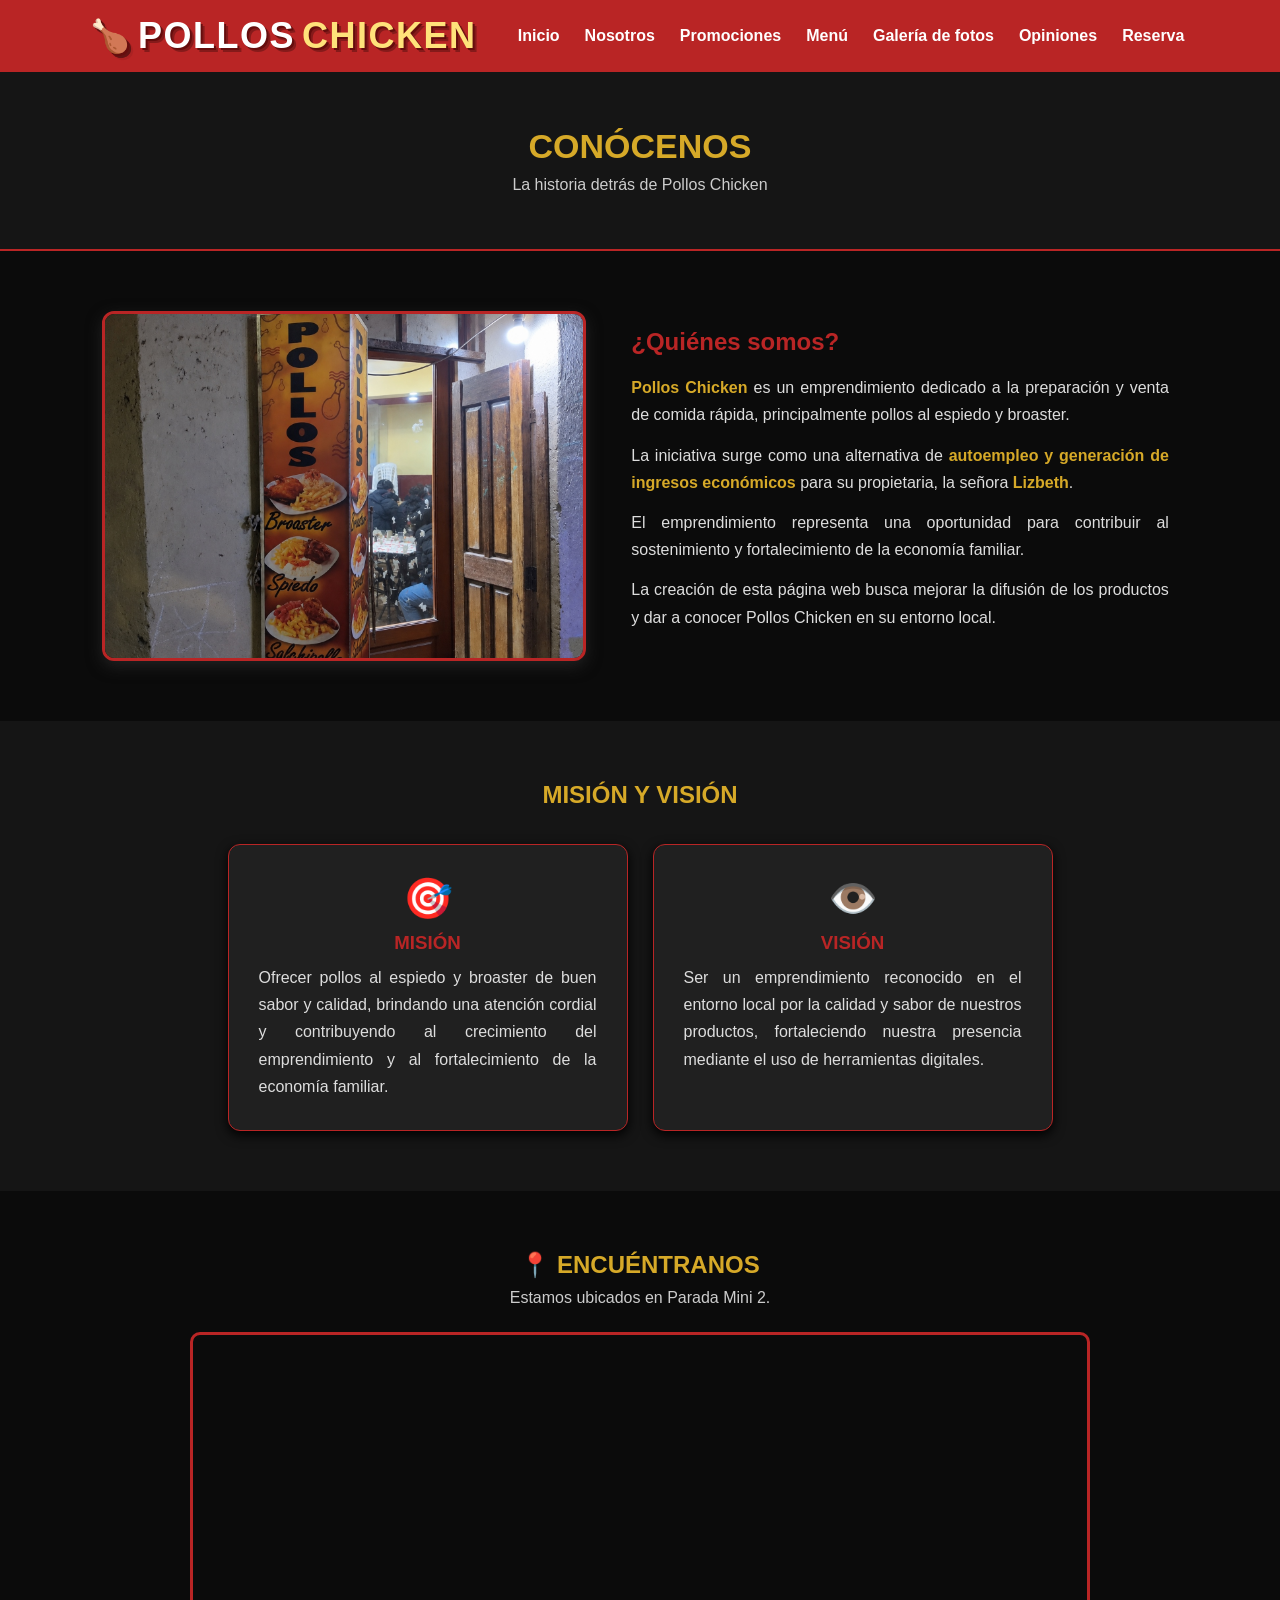
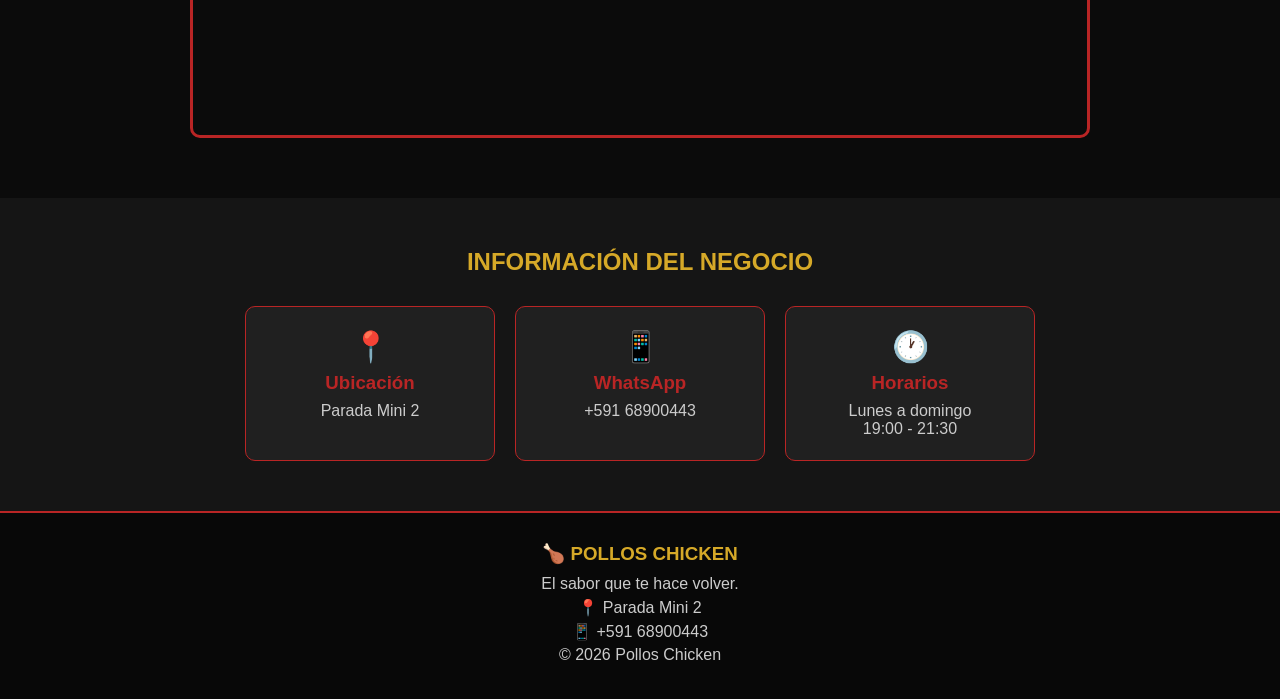
==== commit a9118962: "Add files via upload" ====
--- a/nosotros.html
+++ b/nosotros.html
@@ -8,12 +8,14 @@
 </head>
 <body>
     <header>
-        <div class="logo">🍗 POLLOS CHICKEN</div>
+        <div class="logo"><span class="logo-icon">🍗</span><span class="logo-pollos">POLLOS</span><span class="logo-chicken">CHICKEN</span></div>
         <nav>
             <a href="index.html">Inicio</a>
             <a href="nosotros.html">Nosotros</a>
             <a href="promociones.html">Promociones</a>
             <a href="precios.html">Menú</a>
+            <a href="galeria.html">Galería de fotos</a>
+            <a href="opiniones.html">Opiniones</a>
             <a href="reserva.html">Reserva</a>
         </nav>
     </header>
@@ -72,7 +74,7 @@
             <div>
                 <span>📱</span>
                 <h3>WhatsApp</h3>
-                <p>+591 68322655</p>
+                <p>+591 68900443</p>
             </div>
             <div>
                 <span>🕐</span>
@@ -82,15 +84,11 @@
             </div>
         </div>
     </section>
-
-    <a href="https://wa.me/59168322655?text=Hola%20Pollos%20Chicken%2C%20quiero%20informaci%C3%B3n%20sobre%20sus%20productos."
-       class="whatsapp" target="_blank" rel="noopener noreferrer" aria-label="Contactar por WhatsApp">💬</a>
-
-    <footer>
+<footer>
         <h3>🍗 POLLOS CHICKEN</h3>
         <p>El sabor que te hace volver.</p>
         <p>📍 Parada Mini 2</p>
-        <p>📱 +591 68322655</p>
+        <p>📱 +591 68900443</p>
         <p>© 2026 Pollos Chicken</p>
     </footer>
 </body>
--- a/estilos.css
+++ b/estilos.css
@@ -6,7 +6,7 @@
 }
 
 body {
-    font-family: Arial, sans-serif; background: #000;
+    font-family: Arial, sans-serif; background: #0b0b0b;
     color: #fff;
 }
 
@@ -23,11 +23,24 @@
 }
 
 .logo {
-    font-size: 23px; font-weight: bold;
-}
+    display: flex; align-items: center; gap: 7px;
+    font-family: Impact, Haettenschweiler, "Arial Narrow Bold", sans-serif;
+    font-size: 36px; font-weight: 900; line-height: 1;
+    letter-spacing: 1.5px; text-transform: uppercase;
+    white-space: nowrap;
+    text-shadow: 2px 2px 0 #650d0d, 4px 4px 0 rgba(0, 0, 0, .28);
+}
+
+.logo-icon {
+    display: inline-block; font-size: 32px;
+    filter: drop-shadow(2px 2px 0 rgba(0, 0, 0, .25));
+}
+
+.logo-pollos { color: #fff; }
+.logo-chicken { color: #ffe27a; }
 
 nav {
-    display: flex; gap: 18px;
+    display: flex; gap: 13px;
 }
 
 nav a {
@@ -38,6 +51,22 @@
 
 nav a:hover {
     color: #000; background: #d6a928;
+}
+
+/* Franja panorámica de papas fritas en la portada */
+.franja-papas {
+    width: 100%;
+    height: 150px;
+    overflow: hidden;
+    background: #151515;
+    border-bottom: 3px solid #d6a928;
+}
+
+.franja-papas img {
+    width: 100%;
+    height: 100%;
+    object-fit: cover;
+    object-position: center 48%;
 }
 
 /* Botones */
@@ -66,8 +95,15 @@
 }
 
 .texto h1 {
-    color: #b92525; font-size: 43px;
-    line-height: 1.2; margin-bottom: 20px;
+    color: #b92525; font-family: Impact, Haettenschweiler, "Arial Narrow Bold", sans-serif;
+    font-size: clamp(54px, 5.4vw, 72px); line-height: .98;
+    letter-spacing: .4px; margin-bottom: 22px; font-weight: 900;
+    text-shadow: 2px 2px 0 #450b0b;
+}
+
+.texto h1 span {
+    display: block;
+    color: #d6a928;
 }
 
 .texto p {
@@ -86,7 +122,7 @@
 }
 
 .bienvenida {
-    background: #111; padding: 60px 8%;
+    background: #151515; padding: 60px 8%;
     text-align: center;
 }
 
@@ -105,7 +141,7 @@
 
 .opciones div {
     width: 280px; padding: 25px;
-    background: #1b1b1b; border: 1px solid #b92525;
+    background: #202020; border: 1px solid #b92525;
     border-radius: 10px;
 }
 
@@ -148,15 +184,17 @@
 .titulo-nosotros,
 .titulo-promociones,
 .titulo-precios,
-.titulo-reserva {
-    background: #111; padding: 55px 20px;
+.titulo-reserva,
+.titulo-galeria {
+    background: #151515; padding: 55px 20px;
     text-align: center; border-bottom: 2px solid #b92525;
 }
 
 .titulo-nosotros h1,
 .titulo-promociones h1,
 .titulo-precios h1,
-.titulo-reserva h1 {
+.titulo-reserva h1,
+.titulo-galeria h1 {
     color: #d6a928; font-size: 34px;
     margin-bottom: 10px;
 }
@@ -164,7 +202,8 @@
 .titulo-nosotros p,
 .titulo-promociones p,
 .titulo-precios p,
-.titulo-reserva p {
+.titulo-reserva p,
+.titulo-galeria p {
     color: #ccc;
 }
 
@@ -203,7 +242,7 @@
 }
 
 .mision-vision {
-    background: #111; padding: 60px 8%;
+    background: #151515; padding: 60px 8%;
     text-align: center;
 }
 
@@ -218,7 +257,7 @@
 
 .tarjeta-mv {
     width: 400px; padding: 30px;
-    background: #1b1b1b; border: 1px solid #b92525;
+    background: #202020; border: 1px solid #b92525;
     border-radius: 12px; box-shadow: 0 4px 12px #000;
 }
 
@@ -259,7 +298,7 @@
 }
 
 .contacto-nosotros {
-    background: #111; padding: 50px 8%;
+    background: #151515; padding: 50px 8%;
     text-align: center;
 }
 
@@ -274,7 +313,7 @@
 
 .datos-contacto div {
     width: 250px; padding: 22px;
-    background: #1b1b1b; border: 1px solid #b92525;
+    background: #202020; border: 1px solid #b92525;
     border-radius: 10px;
 }
 
@@ -293,7 +332,7 @@
 /* Página Promociones */
 
 .promociones {
-    background: #000; padding: 60px 8%;
+    background: #0b0b0b; padding: 60px 8%;
     text-align: center;
 }
 
@@ -307,7 +346,7 @@
 }
 
 .tarjeta-promocion {
-    width: 300px; background: #111;
+    width: 300px; background: #151515;
     border: 2px solid #b92525; border-radius: 10px;
     overflow: hidden;
 }
@@ -317,8 +356,8 @@
 }
 
 .tarjeta-promocion img {
-    height: 280px; object-fit: contain;
-    background: #111;
+    width: 100%; height: 240px; object-fit: cover;
+    object-position: center; background: #151515;
 }
 
 .contenido-promocion {
@@ -342,6 +381,11 @@
     font-weight: bold; margin: 15px;
 }
 
+.nota-imagenes-promo {
+    color: #aaa; font-size: 13px; line-height: 1.5;
+    margin: 22px auto 0; max-width: 760px;
+}
+
 .mensaje-promociones {
     background: #d6a928; color: #000;
     padding: 50px 20px; text-align: center;
@@ -358,7 +402,7 @@
 /* Página Menú */
 
 .seccion-precios {
-    background: #000; padding: 60px 8%;
+    background: #0b0b0b; padding: 60px 8%;
     text-align: center;
 }
 
@@ -372,18 +416,19 @@
 }
 
 .tarjeta-precio {
-    width: 300px; background: #111;
+    width: 300px; background: #151515;
     border: 2px solid #b92525; border-radius: 10px;
     overflow: hidden;
 }
 
 .foto-precio {
     position: relative; height: 230px;
-    background: #111;
+    background: #151515;
 }
 
 .foto-precio img {
-    height: 100%; object-fit: contain;
+    width: 100%; height: 100%; object-fit: cover;
+    object-position: center;
 }
 
 .precio-revelado {
@@ -422,7 +467,7 @@
 }
 
 .informacion-precios {
-    background: #111; padding: 40px 20px;
+    background: #151515; padding: 40px 20px;
     text-align: center;
 }
 
@@ -454,12 +499,12 @@
 /* Formulario de pedido */
 
 .reserva {
-    background: #000; padding: 60px 20px;
+    background: #0b0b0b; padding: 60px 20px;
 }
 
 .formulario {
     max-width: 600px; margin: auto;
-    padding: 30px; background: #111;
+    padding: 30px; background: #151515;
     border: 1px solid #b92525; border-radius: 10px;
 }
 
@@ -477,7 +522,7 @@
 .formulario select,
 .formulario textarea {
     width: 100%; padding: 11px;
-    background: #222; color: #fff;
+    background: #181818; color: #fff;
     border: 1px solid #555; border-radius: 5px;
     font: inherit;
 }
@@ -496,7 +541,7 @@
 
 .total-pedido {
     margin-top: 18px; padding: 15px;
-    background: #191919; border: 1px solid #d6a928;
+    background: #222222; border: 1px solid #d6a928;
     border-radius: 6px;
 }
 
@@ -511,7 +556,7 @@
 }
 
 .informacion-reserva {
-    background: #111; padding: 50px 20px;
+    background: #151515; padding: 50px 20px;
     text-align: center;
 }
 
@@ -526,7 +571,7 @@
 
 .pasos-reserva div {
     width: 230px; padding: 20px;
-    background: #1b1b1b; border: 1px solid #b92525;
+    background: #202020; border: 1px solid #b92525;
     border-radius: 10px;
 }
 
@@ -543,7 +588,7 @@
 /* Redes sociales */
 
 .redes-proximamente {
-    background: #111; padding: 45px 8%;
+    background: #151515; padding: 45px 8%;
     text-align: center; border-top: 2px solid #d6a928;
 }
 
@@ -561,20 +606,10 @@
     margin-bottom: 18px;
 }
 
-/* Botón flotante de WhatsApp y pie de página */
-
-.whatsapp {
-    position: fixed; right: 20px;
-    bottom: 20px; width: 58px;
-    height: 58px; display: flex;
-    align-items: center; justify-content: center;
-    background: #25d366; color: #fff;
-    border-radius: 50%; font-size: 28px;
-    text-decoration: none; box-shadow: 0 3px 10px #000;
-}
+/* Pie de página */
 
 footer {
-    background: #090909; padding: 30px;
+    background: #080808; padding: 30px;
     text-align: center; border-top: 2px solid #b92525;
 }
 
@@ -589,14 +624,21 @@
 /* Ajustes para celulares */
 
 @media (max-width: 768px) {
+    .franja-papas {
+        height: 90px;
+    }
+
     header {
         flex-direction: column; gap: 15px;
         padding: 18px 5%;
     }
 
     .logo {
-        font-size: 20px;
-    }
+        font-size: 29px;
+        letter-spacing: 1px;
+    }
+
+    .logo-icon { font-size: 27px; }
 
     nav {
         justify-content: center; flex-wrap: wrap;
@@ -621,7 +663,7 @@
     }
 
     .texto h1 {
-        font-size: 32px;
+        font-size: clamp(38px, 10vw, 48px);
     }
 
     .texto p {
@@ -658,7 +700,8 @@
     .titulo-nosotros h1,
     .titulo-promociones h1,
     .titulo-precios h1,
-    .titulo-reserva h1 {
+    .titulo-reserva h1,
+    .titulo-galeria h1 {
         font-size: 28px;
     }
 
@@ -673,11 +716,216 @@
     .redes-proximamente {
         padding: 38px 6%;
     }
-
-    .whatsapp {
-        right: 15px; bottom: 15px;
-        width: 52px; height: 52px;
-        font-size: 24px;
-    }
-
-}
+}
+
+
+/* Galería de ambiente y productos */
+.galeria-pollos {
+    background: #0b0b0b;
+    padding: 60px 8%;
+    text-align: center;
+}
+
+.galeria-pollos h2 {
+    color: #d6a928;
+    margin-bottom: 12px;
+}
+
+.galeria-intro {
+    color: #ddd;
+    line-height: 1.6;
+    max-width: 760px;
+    margin: 0 auto 30px;
+}
+
+.galeria-grid {
+    max-width: 1100px;
+    margin: 0 auto;
+    display: grid;
+    grid-template-columns: repeat(3, minmax(0, 1fr));
+    gap: 20px;
+}
+
+.galeria-item {
+    margin: 0;
+    overflow: hidden;
+    border: 1px solid #b92525;
+    border-radius: 12px;
+    background: #202020;
+    box-shadow: 0 4px 12px rgba(0, 0, 0, .18);
+    transition: transform .2s ease, border-color .2s ease;
+}
+
+.galeria-item:hover {
+    transform: translateY(-3px);
+    border-color: #d6a928;
+}
+
+.galeria-item img {
+    width: 100%;
+    height: 230px;
+    object-fit: cover;
+}
+
+.galeria-item figcaption {
+    color: #fff;
+    padding: 14px 12px;
+    font-weight: bold;
+}
+
+.contacto-final {
+    background: #151515;
+    padding: 48px 8%;
+    text-align: center;
+    border-top: 2px solid #d6a928;
+}
+
+.contacto-final h2 {
+    color: #d6a928;
+    margin-bottom: 12px;
+}
+
+.contacto-final p {
+    color: #eee;
+    max-width: 780px;
+    line-height: 1.7;
+    margin: 0 auto 18px;
+}
+
+@media (max-width: 900px) {
+    .galeria-grid {
+        grid-template-columns: repeat(2, minmax(0, 1fr));
+    }
+}
+
+@media (max-width: 560px) {
+    .galeria-grid {
+        grid-template-columns: 1fr;
+    }
+    .galeria-item img {
+        height: 250px;
+    }
+    .galeria-pollos, .contacto-final {
+        padding: 42px 6%;
+    }
+}
+
+
+/* Detalles para la página independiente de galería */
+.titulo-galeria {
+    background: #151515;
+    padding: 55px 20px;
+    text-align: center;
+    border-bottom: 2px solid #b92525;
+}
+
+.galeria-nota {
+    max-width: 880px;
+    margin: 22px auto 0;
+    color: #d7d7d7;
+    font-size: 13px;
+    line-height: 1.55;
+}
+
+.boton-galeria-home {
+    margin-top: 18px;
+    border: 1px solid #ffd75a;
+}
+
+@media (max-width: 560px) {
+    .titulo-galeria h1 { font-size: 28px; }
+}
+
+
+/* Opiniones: guardadas en el navegador actual, sin base de datos externa */
+.titulo-opiniones-pagina {
+    background: #141414; padding: 52px 20px; text-align: center;
+    border-bottom: 2px solid #b92525;
+}
+
+.opiniones-etiqueta {
+    display: inline-block; padding: 7px 13px; border-radius: 30px;
+    color: #fff; background: #b92525; font-size: 12px;
+    font-weight: bold; letter-spacing: 1.2px;
+}
+
+.titulo-opiniones-pagina h1 {
+    margin: 14px 0 12px; color: #d6a928;
+    font-family: Impact, Haettenschweiler, "Arial Narrow Bold", sans-serif;
+    font-size: clamp(34px, 4vw, 48px); letter-spacing: .5px;
+}
+
+.titulo-opiniones-pagina p { color: #ddd; line-height: 1.6; }
+
+.opiniones-main {
+    max-width: 1080px; margin: 0 auto; padding: 45px 6%;
+}
+
+.opiniones-resumen {
+    display: flex; align-items: center; gap: 18px; padding: 22px;
+    margin-bottom: 34px; background: #151515;
+    border: 1px solid #d6a928; border-radius: 12px;
+}
+
+.opiniones-resumen-icono { color: #d6a928; font-size: 42px; line-height: 1; }
+.opiniones-resumen h2 { color: #d6a928; margin-bottom: 7px; }
+.opiniones-resumen p { color: #ddd; line-height: 1.5; }
+.opiniones-subtitulo { color: #d6a928; margin: 0 0 18px; }
+
+.opiniones-grid {
+    display: grid; grid-template-columns: repeat(2, minmax(0, 1fr)); gap: 18px;
+}
+
+.tarjeta-opinion {
+    background: #171717; padding: 18px; border-left: 4px solid #b92525;
+    border-radius: 8px; overflow-wrap: anywhere;
+}
+
+.opinion-superior {
+    display: flex; align-items: center; justify-content: space-between;
+    flex-wrap: wrap; gap: 8px; margin-bottom: 12px;
+}
+
+.opinion-estrellas { color: #d6a928; letter-spacing: 2px; }
+.opinion-fecha { color: #aaa; font-size: 12px; }
+.tarjeta-opinion p { color: #eee; line-height: 1.6; margin-bottom: 14px; }
+.opinion-autor { color: #d6a928; font-weight: bold; }
+.sin-opiniones { color: #bbb; padding: 18px 0; line-height: 1.6; }
+
+.formulario-opinion {
+    display: grid; grid-template-columns: minmax(0, .9fr) minmax(0, 1.1fr);
+    gap: 26px; margin-top: 38px; padding: 28px;
+    background: #141414; border: 1px solid #b92525; border-radius: 12px;
+}
+
+.formulario-opinion-texto h3 { color: #d6a928; font-size: 24px; margin-bottom: 12px; }
+.formulario-opinion-texto p { color: #ddd; line-height: 1.65; }
+#formularioOpinion label { display: block; color: #fff; font-weight: bold; margin: 12px 0 6px; }
+#formularioOpinion input,
+#formularioOpinion select,
+#formularioOpinion textarea {
+    width: 100%; padding: 11px; background: #1b1b1b; color: #fff;
+    border: 1px solid #555; border-radius: 5px; font: inherit;
+}
+
+.boton-opinion {
+    width: 100%; margin-top: 18px; padding: 13px;
+    background: #b92525; color: #fff; border: 0; border-radius: 6px;
+    font-weight: bold; cursor: pointer; transition: background .2s ease;
+}
+
+.boton-opinion:hover { background: #d6a928; color: #000; }
+.opinion-ayuda { color: #d6a928; margin-top: 12px; line-height: 1.5; }
+.nota-almacenamiento { color: #aaa; font-size: 13px; line-height: 1.65; margin-top: 18px; }
+
+@media (max-width: 980px) {
+    header { flex-direction: column; gap: 15px; }
+    nav { justify-content: center; flex-wrap: wrap; gap: 8px; }
+}
+
+@media (max-width: 650px) {
+    .opiniones-grid { grid-template-columns: 1fr; }
+    .formulario-opinion { grid-template-columns: 1fr; padding: 21px; }
+    .opiniones-main { padding: 34px 5%; }
+    .opiniones-resumen { align-items: flex-start; padding: 18px; }
+}
